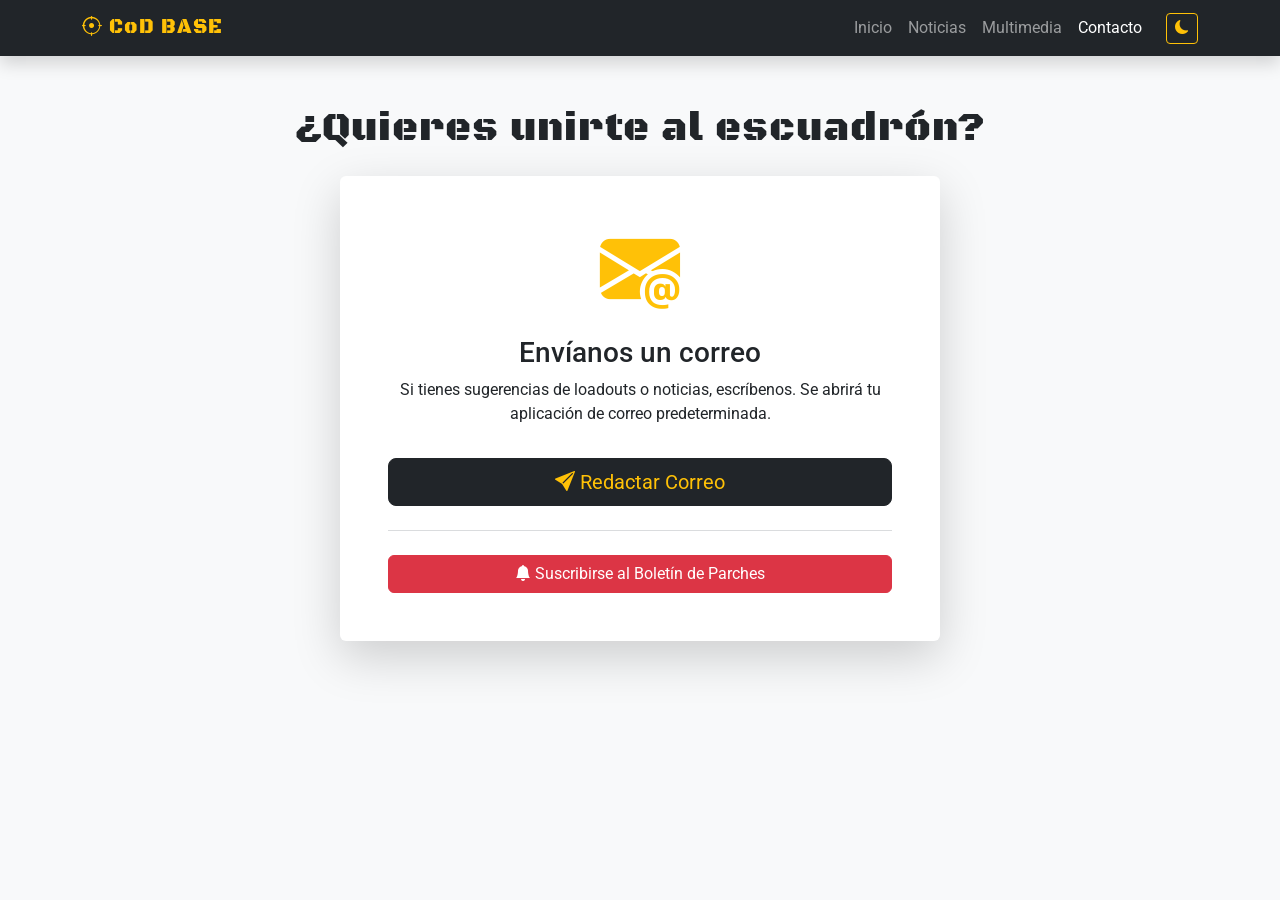
==== contacto.html @ 18b30d61 "Project COD Bienvenidos al Project COD, la zona de guerra te llama." ====
<!DOCTYPE html>
<html lang="es">
<head>
    <meta charset="UTF-8">
    <meta name="viewport" content="width=device-width, initial-scale=1.0">
    <title>CoD Base | Contacto</title>
    <link rel="icon" href="https://img.icons8.com/color/48/call-of-duty-modern-warfare.png" type="image/png">
    <link href="https://fonts.googleapis.com/css2?family=Black+Ops+One&family=Roboto:wght@300;400;700&display=swap" rel="stylesheet">
    <link href="https://cdn.jsdelivr.net/npm/bootstrap@5.3.2/dist/css/bootstrap.min.css" rel="stylesheet">
    <link rel="stylesheet" href="https://cdn.jsdelivr.net/npm/bootstrap-icons@1.11.1/font/bootstrap-icons.css">
    <link rel="stylesheet" href="style.css">
</head>
<body>

    <!-- Navegación -->
    <nav class="navbar navbar-expand-lg navbar-dark bg-dark sticky-top shadow">
        <div class="container">
            <a class="navbar-brand cod-font text-warning" href="index.html">
                <i class="bi bi-crosshair"></i> CoD BASE
            </a>
            <button class="navbar-toggler" type="button" data-bs-toggle="collapse" data-bs-target="#navbarNav">
                <span class="navbar-toggler-icon"></span>
            </button>
            <div class="collapse navbar-collapse" id="navbarNav">
                <ul class="navbar-nav ms-auto align-items-center">
                    <li class="nav-item"><a class="nav-link" href="index.html">Inicio</a></li>
                    <li class="nav-item"><a class="nav-link" href="noticias.html">Noticias</a></li>
                    <li class="nav-item"><a class="nav-link" href="enlaces.html">Multimedia</a></li>
                    <li class="nav-item"><a class="nav-link active" href="contacto.html">Contacto</a></li>
                    <li class="nav-item ms-3">
                        <button id="theme-toggle" class="btn btn-outline-warning btn-sm">
                            <i class="bi bi-moon-fill" id="theme-icon"></i>
                        </button>
                    </li>
                </ul>
            </div>
        </div>
    </nav>

    <main class="container my-5 text-center">
        <h1 class="cod-font mb-4">¿Quieres unirte al escuadrón?</h1>
        
        <div class="card bg-card shadow-lg p-5 mx-auto hover-effect border-0" style="max-width: 600px;">
            <i class="bi bi-envelope-at-fill display-1 text-warning mb-3"></i>
            <h3>Envíanos un correo</h3>
            <p>Si tienes sugerencias de loadouts o noticias, escríbenos. Se abrirá tu aplicación de correo predeterminada.</p>
            
            <!-- Botón Mailto -->
            <a href="mailto:tu-correo@estudiantil.edu?subject=Aporte para CoD Base&body=Hola, me gustaría compartir la siguiente información:" class="btn btn-lg btn-dark text-warning hover-btn mt-3">
                <i class="bi bi-send-fill"></i> Redactar Correo
            </a>
            
            <hr class="my-4 border-secondary">
            
            <!-- Botón de Alerta JavaScript -->
            <button class="btn btn-danger hover-btn w-100" onclick="confirmarSuscripcion()">
                <i class="bi bi-bell-fill"></i> Suscribirse al Boletín de Parches
            </button>
        </div>
    </main>

    <!-- Scripts -->
    <script src="https://cdn.jsdelivr.net/npm/bootstrap@5.3.2/dist/js/bootstrap.bundle.min.js"></script>
    <script src="main.js"></script>
</body>
</html>
---- style.css ----
/* VARIABLES PARA MODO CLARO/OSCURO */
:root {
    --bg-color: #f8f9fa;
    --text-color: #212529;
    --card-bg: #ffffff;
    --hover-bg: #e9ecef;
}

body.dark-mode {
    --bg-color: #121212;
    --text-color: #f8f9fa;
    --card-bg: #1e1e1e;
    --hover-bg: #2d2d2d;
}

/* ESTILOS GLOBALES */
body {
    background-color: var(--bg-color);
    color: var(--text-color);
    font-family: 'Roboto', sans-serif;
    transition: background-color 0.4s ease, color 0.4s ease;
}

/* FUENTE PERSONALIZADA */
.cod-font {
    font-family: 'Black Ops One', system-ui;
    letter-spacing: 1px;
}

.bg-card {
    background-color: var(--card-bg) !important;
    color: var(--text-color);
    transition: background-color 0.4s ease;
}

/* IMÁGENES CARRUSEL */
.img-carousel {
    height: 65vh;
    object-fit: cover;
    filter: brightness(0.6);
}

/* EFECTOS HOVER REQUERIDOS (Cambiar fondo, color o transformar al pasar el mouse) */

/* 1. Tarjetas y Artículos */
.hover-effect {
    transition: transform 0.3s ease, background-color 0.3s ease, box-shadow 0.3s ease;
}
.hover-effect:hover {
    transform: translateY(-8px);
    background-color: var(--hover-bg) !important;
    box-shadow: 0 12px 24px rgba(0, 0, 0, 0.3) !important;
}

/* 2. Botones personalizados */
.hover-btn {
    transition: all 0.3s ease;
}
.hover-btn:hover {
    transform: scale(1.05);
    filter: brightness(1.2);
    box-shadow: 0 5px 15px rgba(255, 193, 7, 0.4);
}

/* 3. Iconos de redes sociales en el footer */
.hover-social {
    display: inline-block;
    transition: color 0.3s, transform 0.3s;
}
.hover-social:hover {
    color: #ffc107 !important; /* Amarillo Warning de Bootstrap */
    transform: scale(1.4) rotate(10deg);
}
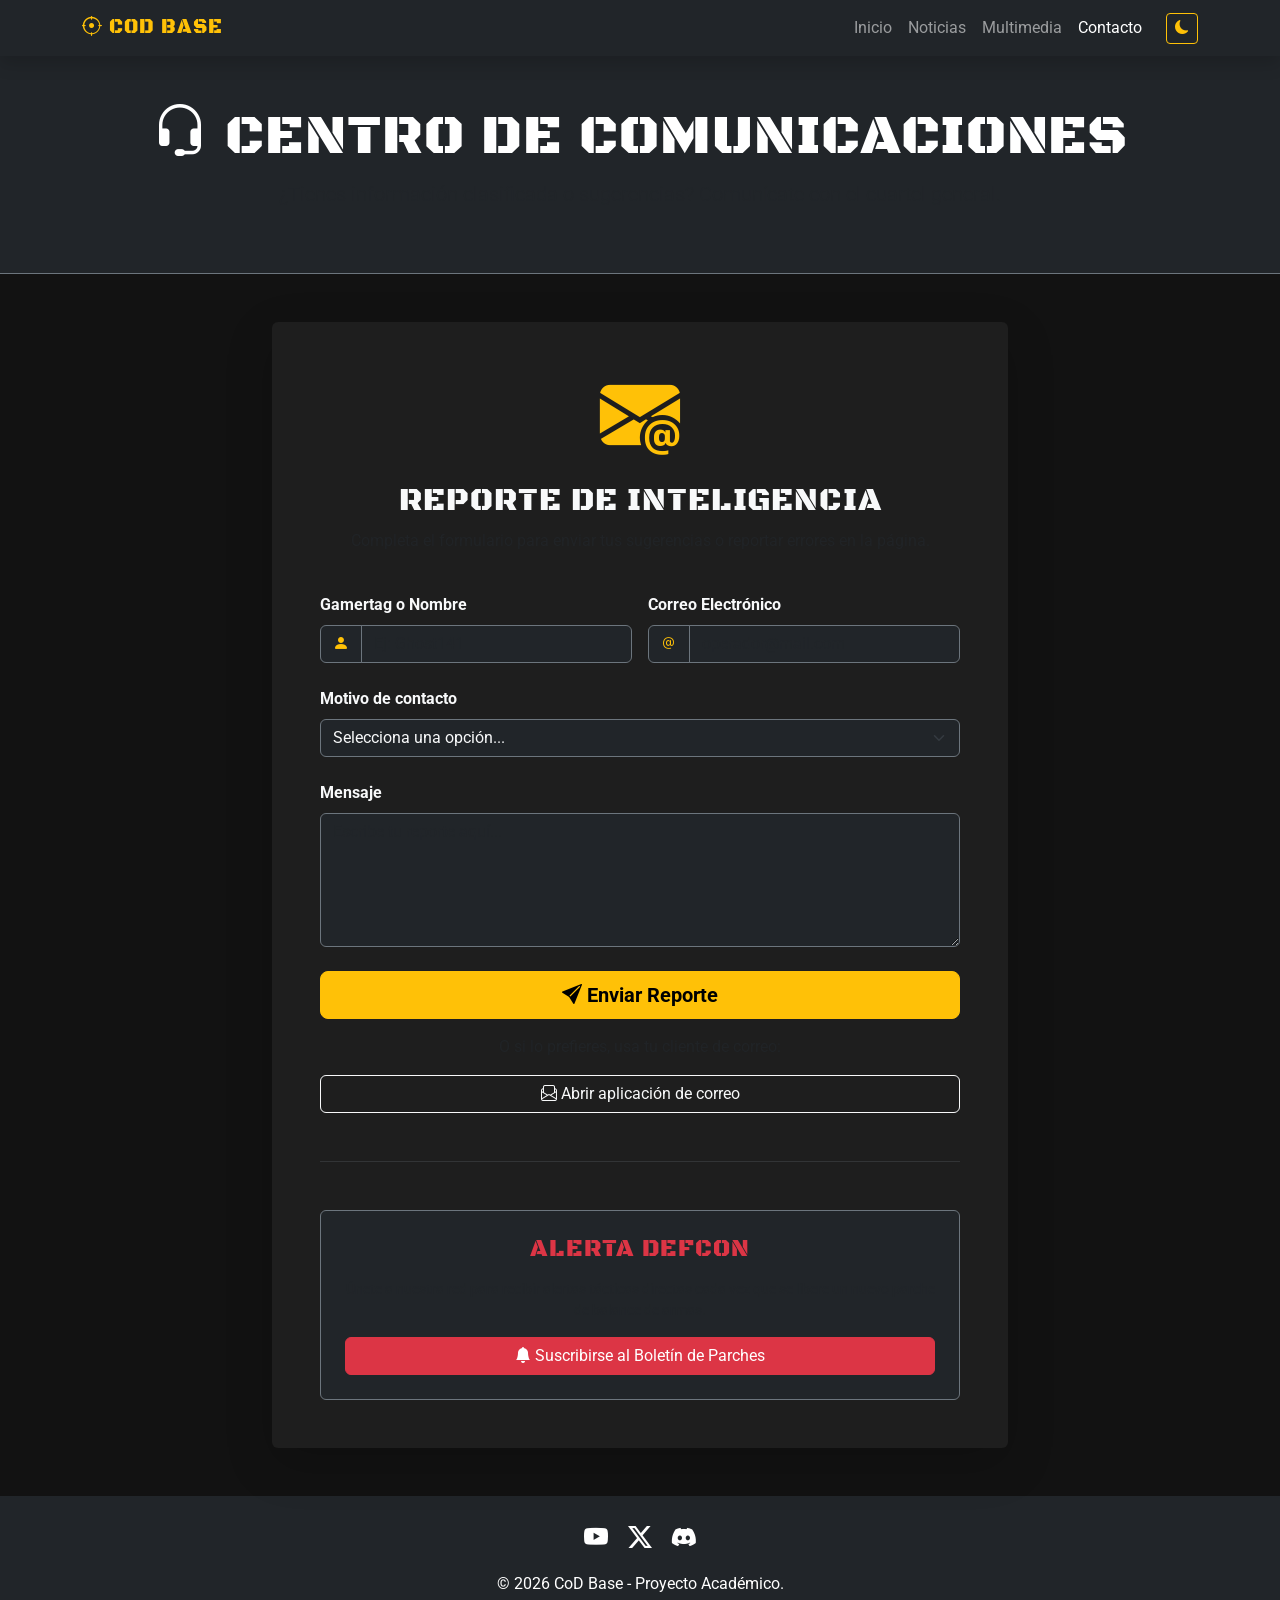
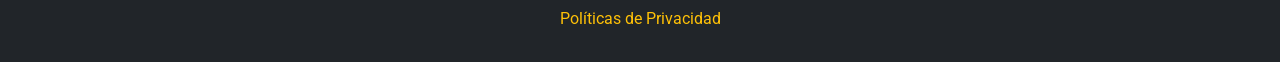
==== commit 3c32ee46: "Project COD Bienvenidos al Project COD, la zona de guerra te llama." ====
--- a/contacto.html
+++ b/contacto.html
@@ -3,16 +3,25 @@
 <head>
     <meta charset="UTF-8">
     <meta name="viewport" content="width=device-width, initial-scale=1.0">
-    <title>CoD Base | Contacto</title>
+    <meta name="description" content="Contacta a la comunidad de Call of Duty, envía sugerencias y únete al escuadrón.">
+    <meta name="keywords" content="Contacto Call of Duty, Soporte, Comunidad Gaming">
+    <meta name="author" content="Tu Nombre">
+    
+    <title>CoD Base | Contacto y Reclutamiento</title>
+    
     <link rel="icon" href="https://img.icons8.com/color/48/call-of-duty-modern-warfare.png" type="image/png">
+    
+    <link rel="preconnect" href="https://fonts.googleapis.com">
+    <link rel="preconnect" href="https://fonts.gstatic.com" crossorigin>
     <link href="https://fonts.googleapis.com/css2?family=Black+Ops+One&family=Roboto:wght@300;400;700&display=swap" rel="stylesheet">
+    
     <link href="https://cdn.jsdelivr.net/npm/bootstrap@5.3.2/dist/css/bootstrap.min.css" rel="stylesheet">
     <link rel="stylesheet" href="https://cdn.jsdelivr.net/npm/bootstrap-icons@1.11.1/font/bootstrap-icons.css">
+    
     <link rel="stylesheet" href="style.css">
 </head>
 <body>
 
-    <!-- Navegación -->
     <nav class="navbar navbar-expand-lg navbar-dark bg-dark sticky-top shadow">
         <div class="container">
             <a class="navbar-brand cod-font text-warning" href="index.html">
@@ -37,29 +46,120 @@
         </div>
     </nav>
 
-    <main class="container my-5 text-center">
-        <h1 class="cod-font mb-4">¿Quieres unirte al escuadrón?</h1>
-        
-        <div class="card bg-card shadow-lg p-5 mx-auto hover-effect border-0" style="max-width: 600px;">
-            <i class="bi bi-envelope-at-fill display-1 text-warning mb-3"></i>
-            <h3>Envíanos un correo</h3>
-            <p>Si tienes sugerencias de loadouts o noticias, escríbenos. Se abrirá tu aplicación de correo predeterminada.</p>
+    <header class="bg-dark py-5 border-bottom border-secondary">
+        <div class="container text-center">
+            <h1 class="cod-font display-4 text-white"><i class="bi bi-headset"></i> Centro de Comunicaciones</h1>
+            <p class="lead text-muted">¿Tienes información clasificada o sugerencias? Comunícate con el cuartel general.</p>
+        </div>
+    </header>
+
+    <main class="container my-5">
+        <div class="row justify-content-center">
             
-            <!-- Botón Mailto -->
-            <a href="mailto:tu-correo@estudiantil.edu?subject=Aporte para CoD Base&body=Hola, me gustaría compartir la siguiente información:" class="btn btn-lg btn-dark text-warning hover-btn mt-3">
-                <i class="bi bi-send-fill"></i> Redactar Correo
-            </a>
-            
-            <hr class="my-4 border-secondary">
-            
-            <!-- Botón de Alerta JavaScript -->
-            <button class="btn btn-danger hover-btn w-100" onclick="confirmarSuscripcion()">
-                <i class="bi bi-bell-fill"></i> Suscribirse al Boletín de Parches
-            </button>
+            <div class="col-lg-8">
+                <div class="card bg-card shadow-lg hover-effect border-0 p-4 p-md-5">
+                    
+                    <div class="text-center mb-4">
+                        <i class="bi bi-envelope-at-fill display-1 text-warning mb-3 d-inline-block"></i>
+                        <h2 class="cod-font">Reporte de Inteligencia</h2>
+                        <p class="text-muted">Completa el formulario para enviar tus sugerencias o reportar errores en la página.</p>
+                    </div>
+
+                    <form onsubmit="event.preventDefault(); alert('¡Mensaje recibido, Operador! Nos pondremos en contacto pronto.');">
+                        
+                        <div class="row g-3">
+                            <div class="col-md-6">
+                                <label for="nombre" class="form-label fw-bold">Gamertag o Nombre</label>
+                                <div class="input-group">
+                                    <span class="input-group-text bg-dark text-warning border-secondary"><i class="bi bi-person-fill"></i></span>
+                                    <input type="text" class="form-control bg-dark text-light border-secondary" id="nombre" placeholder="Ej: Ghost141" required>
+                                </div>
+                            </div>
+                            
+                            <div class="col-md-6">
+                                <label for="email" class="form-label fw-bold">Correo Electrónico</label>
+                                <div class="input-group">
+                                    <span class="input-group-text bg-dark text-warning border-secondary"><i class="bi bi-at"></i></span>
+                                    <input type="email" class="form-control bg-dark text-light border-secondary" id="email" placeholder="operador@mail.com" required>
+                                </div>
+                            </div>
+                            
+                            <div class="col-12 mt-4">
+                                <label for="asunto" class="form-label fw-bold">Motivo de contacto</label>
+                                <select class="form-select bg-dark text-light border-secondary" id="asunto" required>
+                                    <option value="" selected disabled>Selecciona una opción...</option>
+                                    <option value="1">Sugerencia de Contenido</option>
+                                    <option value="2">Reporte de Bug en la web</option>
+                                    <option value="3">Colaboración / Reclutamiento</option>
+                                    <option value="4">Otro</option>
+                                </select>
+                            </div>
+                            
+                            <div class="col-12 mt-4">
+                                <label for="mensaje" class="form-label fw-bold">Mensaje</label>
+                                <textarea class="form-control bg-dark text-light border-secondary" id="mensaje" rows="5" placeholder="Escribe tu reporte aquí..." required></textarea>
+                            </div>
+                            
+                            <div class="col-12 mt-4 text-center">
+                                <button type="submit" class="btn btn-warning btn-lg fw-bold w-100 hover-btn mb-3">
+                                    <i class="bi bi-send-fill"></i> Enviar Reporte
+                                </button>
+                                
+                                <p class="text-muted mb-3">O si lo prefieres, usa tu cliente de correo:</p>
+                                
+                                <a href="mailto:tu-correo@estudiantil.edu?subject=Aporte para CoD Base&body=Hola, me gustaría compartir la siguiente información:" class="btn btn-outline-light hover-btn w-100">
+                                    <i class="bi bi-envelope-paper"></i> Abrir aplicación de correo
+                                </a>
+                            </div>
+                        </div>
+                    </form>
+
+                    <hr class="my-5 border-secondary">
+                    
+                    <div class="text-center bg-dark p-4 rounded border border-secondary">
+                        <h4 class="cod-font text-danger mb-3">Alerta Defcon</h4>
+                        <p class="text-muted small mb-3">Únete a nuestra red para recibir alertas tácticas directas cada vez que se libere un nuevo parche de balance de armas.</p>
+                        <button class="btn btn-danger hover-btn w-100" onclick="confirmarSuscripcion()">
+                            <i class="bi bi-bell-fill"></i> Suscribirse al Boletín de Parches
+                        </button>
+                    </div>
+
+                </div>
+            </div>
         </div>
     </main>
 
-    <!-- Scripts -->
+    <footer class="bg-dark text-white text-center py-4 mt-5">
+        <div class="container">
+            <div class="mb-3">
+                <a href="#" class="text-white mx-2 fs-4 hover-social"><i class="bi bi-youtube"></i></a>
+                <a href="#" class="text-white mx-2 fs-4 hover-social"><i class="bi bi-twitter-x"></i></a>
+                <a href="#" class="text-white mx-2 fs-4 hover-social"><i class="bi bi-discord"></i></a>
+            </div>
+            <p class="mb-1">&copy; 2026 CoD Base - Proyecto Académico.</p>
+            <button type="button" class="btn btn-link text-warning text-decoration-none" data-bs-toggle="modal" data-bs-target="#modalPrivacidad">
+                Políticas de Privacidad
+            </button>
+        </div>
+    </footer>
+
+    <div class="modal fade" id="modalPrivacidad" tabindex="-1" aria-hidden="true">
+        <div class="modal-dialog">
+            <div class="modal-content text-dark">
+                <div class="modal-header bg-warning text-dark">
+                    <h5 class="modal-title cod-font">Políticas de Privacidad</h5>
+                    <button type="button" class="btn-close" data-bs-dismiss="modal"></button>
+                </div>
+                <div class="modal-body">
+                    <p>En <strong>CoD Base</strong> valoramos tu privacidad. Este sitio es un proyecto educativo. No recopilamos datos personales ni vendemos información a terceros.</p>
+                </div>
+                <div class="modal-footer">
+                    <button type="button" class="btn btn-dark" data-bs-dismiss="modal">Entendido</button>
+                </div>
+            </div>
+        </div>
+    </div>
+
     <script src="https://cdn.jsdelivr.net/npm/bootstrap@5.3.2/dist/js/bootstrap.bundle.min.js"></script>
     <script src="main.js"></script>
 </body>
--- a/style.css
+++ b/style.css
@@ -1,73 +1,99 @@
-/* VARIABLES PARA MODO CLARO/OSCURO */
-:root {
-    --bg-color: #f8f9fa;
-    --text-color: #212529;
-    --card-bg: #ffffff;
-    --hover-bg: #e9ecef;
+   :root {
+    --primary-color: #ffc107; 
+    --dark-bg: #121212;
+    --card-bg: #1e1e1e;
+    --text-light: #f8f9fa;
+    --text-muted: #adb5bd;
+    --transition-speed: 0.3s;
 }
 
-body.dark-mode {
-    --bg-color: #121212;
-    --text-color: #f8f9fa;
-    --card-bg: #1e1e1e;
-    --hover-bg: #2d2d2d;
+body {
+    font-family: 'Roboto', sans-serif;
+    background-color: var(--dark-bg);
+    color: var(--text-light);
 }
 
-/* ESTILOS GLOBALES */
-body {
-    background-color: var(--bg-color);
-    color: var(--text-color);
-    font-family: 'Roboto', sans-serif;
-    transition: background-color 0.4s ease, color 0.4s ease;
-}
-
-/* FUENTE PERSONALIZADA */
 .cod-font {
     font-family: 'Black Ops One', system-ui;
     letter-spacing: 1px;
+    text-transform: uppercase;
 }
 
-.bg-card {
-    background-color: var(--card-bg) !important;
-    color: var(--text-color);
-    transition: background-color 0.4s ease;
-}
-
-/* IMÁGENES CARRUSEL */
+/* Carrusel */
 .img-carousel {
-    height: 65vh;
+    height: 60vh;
     object-fit: cover;
     filter: brightness(0.6);
 }
 
-/* EFECTOS HOVER REQUERIDOS (Cambiar fondo, color o transformar al pasar el mouse) */
-
-/* 1. Tarjetas y Artículos */
-.hover-effect {
-    transition: transform 0.3s ease, background-color 0.3s ease, box-shadow 0.3s ease;
-}
-.hover-effect:hover {
-    transform: translateY(-8px);
-    background-color: var(--hover-bg) !important;
-    box-shadow: 0 12px 24px rgba(0, 0, 0, 0.3) !important;
+.bg-card {
+    background-color: var(--card-bg);
+    color: var(--text-light);
+    border: 1px solid rgba(255, 255, 255, 0.05);
 }
 
-/* 2. Botones personalizados */
-.hover-btn {
-    transition: all 0.3s ease;
-}
-.hover-btn:hover {
-    transform: scale(1.05);
-    filter: brightness(1.2);
-    box-shadow: 0 5px 15px rgba(255, 193, 7, 0.4);
+.hover-effect {
+    transition: transform var(--transition-speed) ease, box-shadow var(--transition-speed) ease;
 }
 
-/* 3. Iconos de redes sociales en el footer */
+.hover-effect:hover {
+    transform: translateY(-10px);
+    box-shadow: 0 10px 20px rgba(255, 193, 7, 0.2) !important;
+    border-color: var(--primary-color);
+}
+
 .hover-social {
+    transition: color var(--transition-speed) ease, transform 0.2s ease;
     display: inline-block;
-    transition: color 0.3s, transform 0.3s;
 }
+
 .hover-social:hover {
-    color: #ffc107 !important; /* Amarillo Warning de Bootstrap */
-    transform: scale(1.4) rotate(10deg);
+    color: var(--primary-color) !important;
+    transform: scale(1.2);
+}
+
+@keyframes fadeInUp {
+    from {
+        opacity: 0;
+        transform: translateY(40px);
+    }
+    to {
+        opacity: 1;
+        transform: translateY(0);
+    }
+}
+
+.card {
+    opacity: 0; 
+    animation: fadeInUp 0.8s cubic-bezier(0.25, 0.8, 0.25, 1) forwards;
+}
+
+.row > div:nth-child(1) .card {
+    animation-delay: 0.1s;
+}
+.row > div:nth-child(2) .card {
+    animation-delay: 0.3s;
+}
+.row > div:nth-child(3) .card {
+    animation-delay: 0.5s;
+}
+
+body.light-mode {
+    background-color: #f8f9fa;
+    color: #212529;
+}
+
+body.light-mode .bg-card {
+    background-color: #ffffff;
+    color: #212529;
+    border-color: #dee2e6;
+}
+
+body.light-mode .navbar,
+body.light-mode footer {
+    background-color: #343a40 !important;
+}
+
+body.light-mode .modal-content {
+    background-color: #ffffff;
 }
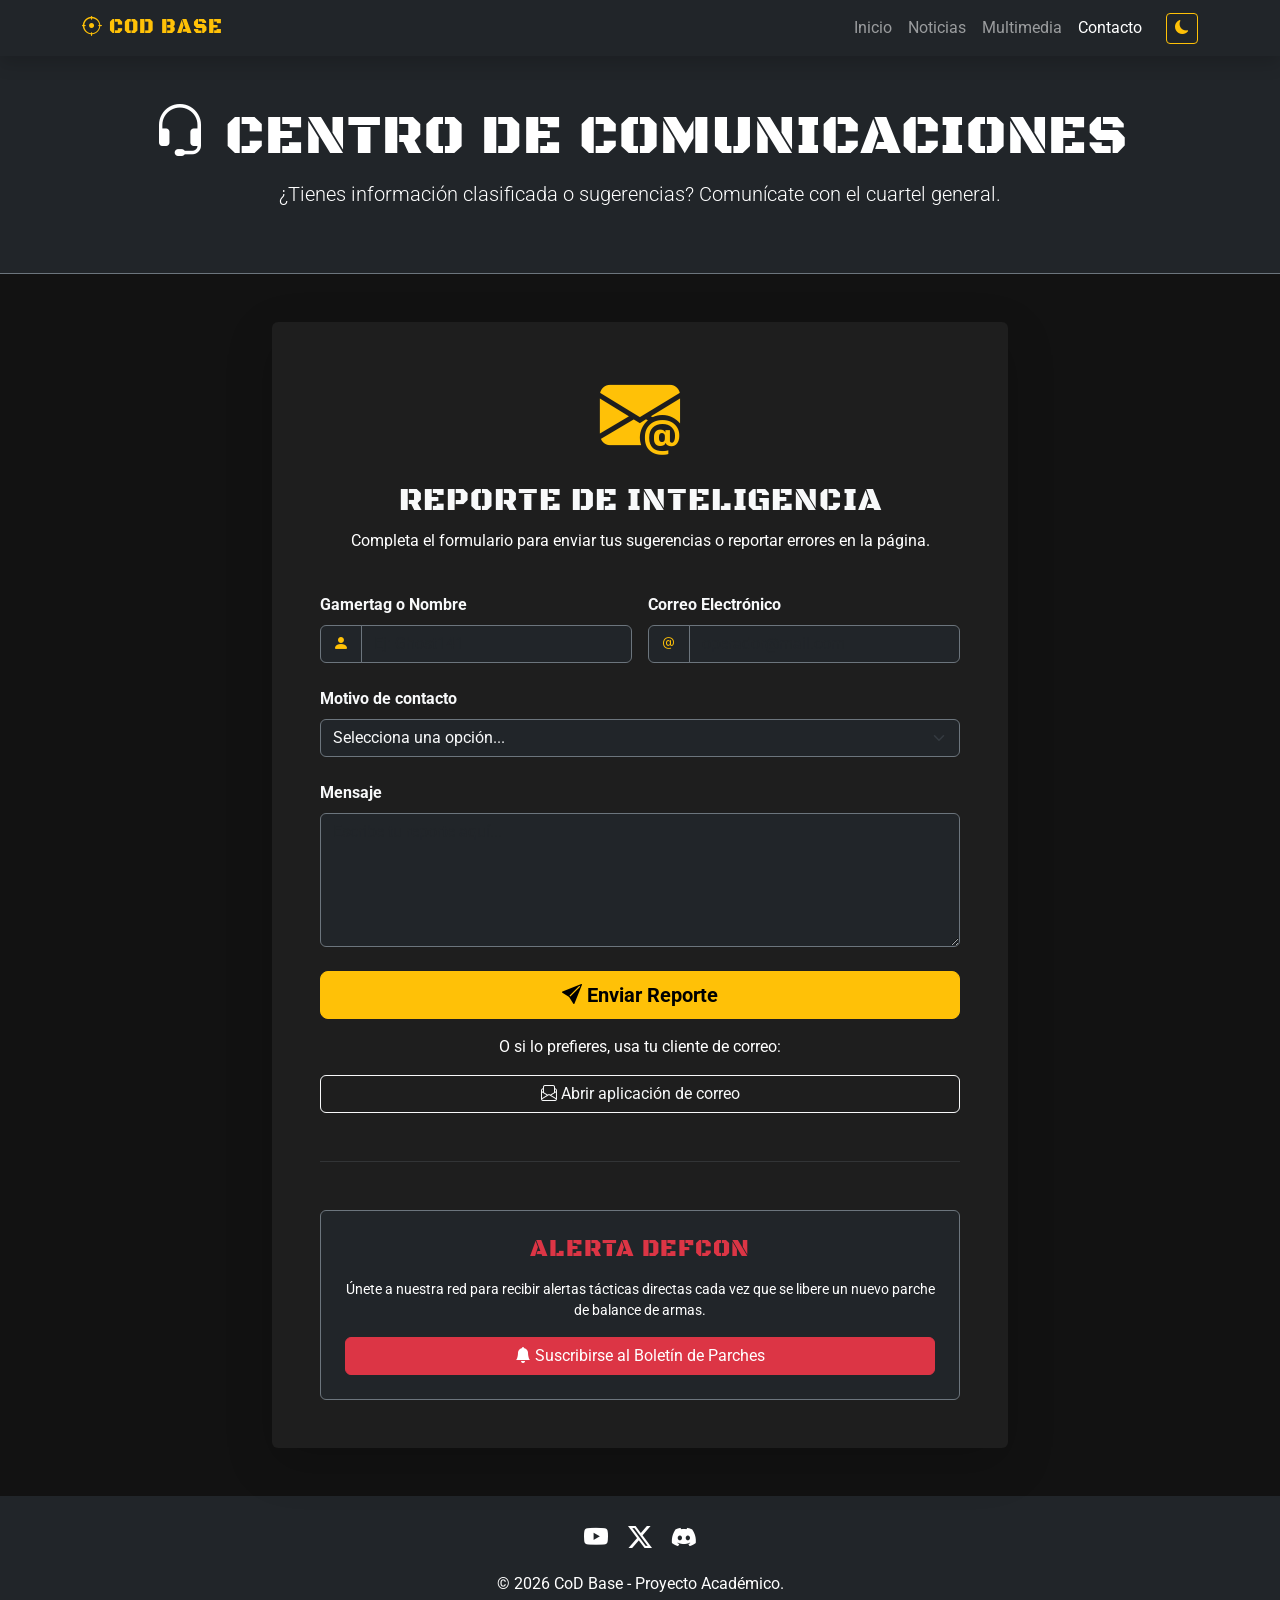
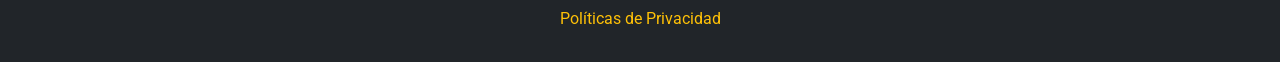
==== commit 2b1fd90f: "COD Base" ====
--- a/contacto.html
+++ b/contacto.html
@@ -49,7 +49,7 @@
     <header class="bg-dark py-5 border-bottom border-secondary">
         <div class="container text-center">
             <h1 class="cod-font display-4 text-white"><i class="bi bi-headset"></i> Centro de Comunicaciones</h1>
-            <p class="lead text-muted">¿Tienes información clasificada o sugerencias? Comunícate con el cuartel general.</p>
+            <p class="lead text-white">¿Tienes información clasificada o sugerencias? Comunícate con el cuartel general.</p>
         </div>
     </header>
 
@@ -62,7 +62,7 @@
                     <div class="text-center mb-4">
                         <i class="bi bi-envelope-at-fill display-1 text-warning mb-3 d-inline-block"></i>
                         <h2 class="cod-font">Reporte de Inteligencia</h2>
-                        <p class="text-muted">Completa el formulario para enviar tus sugerencias o reportar errores en la página.</p>
+                        <p class="text-white">Completa el formulario para enviar tus sugerencias o reportar errores en la página.</p>
                     </div>
 
                     <form onsubmit="event.preventDefault(); alert('¡Mensaje recibido, Operador! Nos pondremos en contacto pronto.');">
@@ -105,7 +105,7 @@
                                     <i class="bi bi-send-fill"></i> Enviar Reporte
                                 </button>
                                 
-                                <p class="text-muted mb-3">O si lo prefieres, usa tu cliente de correo:</p>
+                                <p class="text-white mb-3">O si lo prefieres, usa tu cliente de correo:</p>
                                 
                                 <a href="mailto:tu-correo@estudiantil.edu?subject=Aporte para CoD Base&body=Hola, me gustaría compartir la siguiente información:" class="btn btn-outline-light hover-btn w-100">
                                     <i class="bi bi-envelope-paper"></i> Abrir aplicación de correo
@@ -118,7 +118,7 @@
                     
                     <div class="text-center bg-dark p-4 rounded border border-secondary">
                         <h4 class="cod-font text-danger mb-3">Alerta Defcon</h4>
-                        <p class="text-muted small mb-3">Únete a nuestra red para recibir alertas tácticas directas cada vez que se libere un nuevo parche de balance de armas.</p>
+                        <p class="text-white small mb-3">Únete a nuestra red para recibir alertas tácticas directas cada vez que se libere un nuevo parche de balance de armas.</p>
                         <button class="btn btn-danger hover-btn w-100" onclick="confirmarSuscripcion()">
                             <i class="bi bi-bell-fill"></i> Suscribirse al Boletín de Parches
                         </button>
